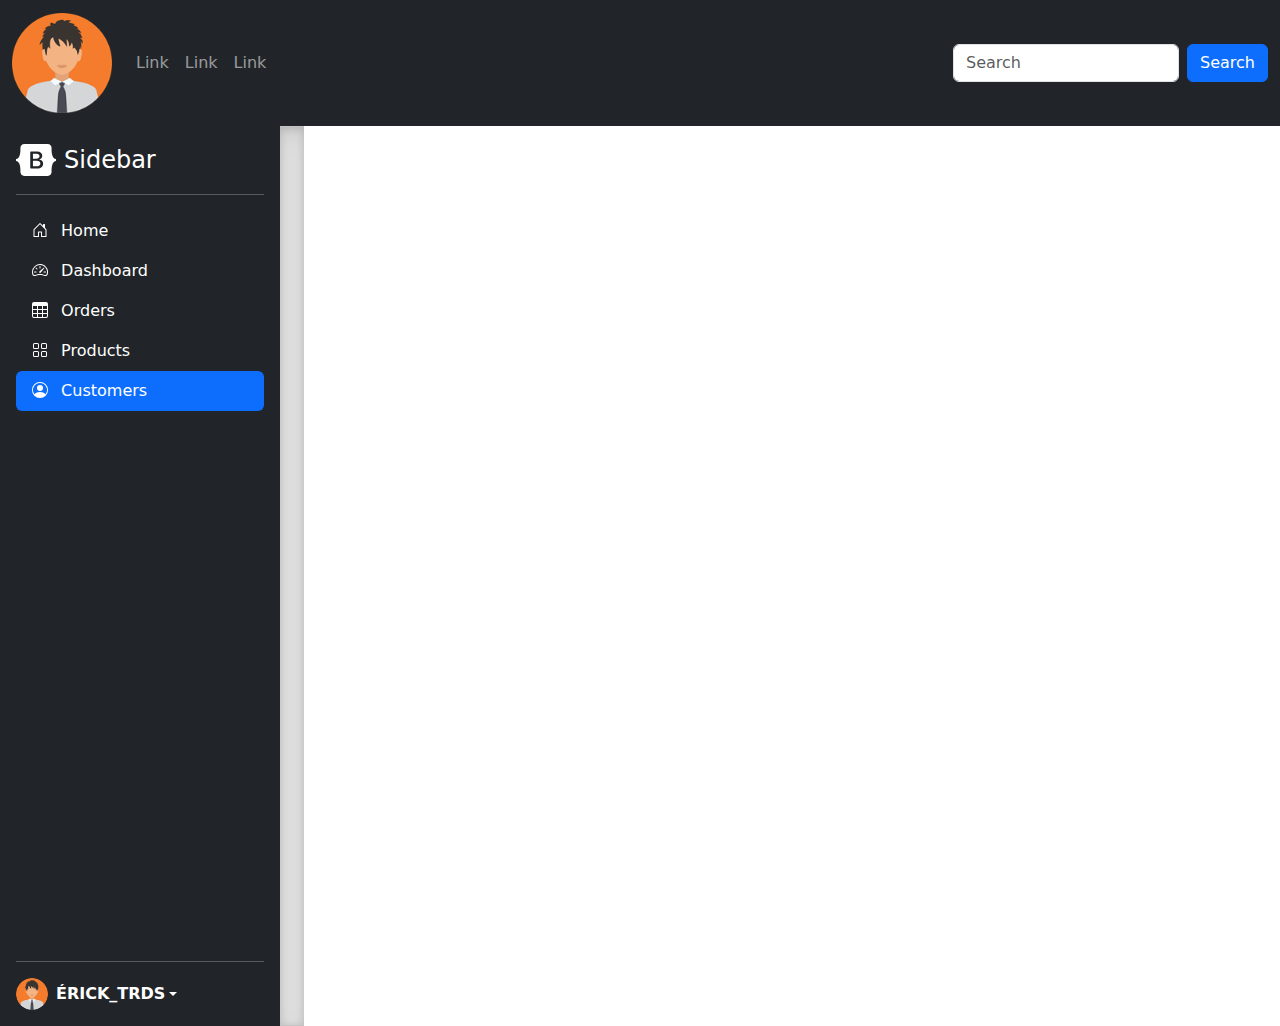
==== customers.html @ a1dfe915 "sitizin" ====
<!DOCTYPE html>
<html lang="br">
<head>
    <meta charset="UTF-8">
    <meta http-equiv="X-UA-Compatible" content="IE=edge">
    <meta name="viewport" content="width=device-width, initial-scale=1.0">
    <title>site érick</title>
    <link href="https://cdn.jsdelivr.net/npm/bootstrap@5.1.2/dist/css/bootstrap.min.css" rel="stylesheet">
    <script src="https://cdn.jsdelivr.net/npm/bootstrap@5.1.2/dist/js/bootstrap.bundle.min.js"></script>

    <link href="css/sidebars.css" rel="stylesheet">
</head>
<body>
    <nav class="navbar navbar-expand-sm navbar-dark bg-dark">
        <div class="container-fluid">
          <a class="navbar-brand" href="perfil.png"><img src="img/perfil.png" width="100"></a>
          <button class="navbar-toggler" type="button" data-bs-toggle="collapse" data-bs-target="#mynavbar">
            <span class="navbar-toggler-icon"></span>
          </button>
          <div class="collapse navbar-collapse" id="mynavbar">
            <ul class="navbar-nav me-auto">
              <li class="nav-item">
                <a class="nav-link" href="javascript:void(0)">Link</a>
              </li>
              <li class="nav-item">
                <a class="nav-link" href="javascript:void(0)">Link</a>
              </li>
              <li class="nav-item">
                <a class="nav-link" href="javascript:void(0)">Link</a>
              </li>
            </ul>
            <form class="d-flex">
              <input class="form-control me-2" type="text" placeholder="Search">
              <button class="btn btn-primary" type="button">Search</button>
            </form>
          </div>
        </div>
      </nav>
      
      
    
<svg xmlns="http://www.w3.org/2000/svg" style="display: none;">
  <symbol id="bootstrap" viewBox="0 0 118 94">
    <title>Bootstrap</title>
    <path fill-rule="evenodd" clip-rule="evenodd" d="M24.509 0c-6.733 0-11.715 5.893-11.492 12.284.214 6.14-.064 14.092-2.066 20.577C8.943 39.365 5.547 43.485 0 44.014v5.972c5.547.529 8.943 4.649 10.951 11.153 2.002 6.485 2.28 14.437 2.066 20.577C12.794 88.106 17.776 94 24.51 94H93.5c6.733 0 11.714-5.893 11.491-12.284-.214-6.14.064-14.092 2.066-20.577 2.009-6.504 5.396-10.624 10.943-11.153v-5.972c-5.547-.529-8.934-4.649-10.943-11.153-2.002-6.484-2.28-14.437-2.066-20.577C105.214 5.894 100.233 0 93.5 0H24.508zM80 57.863C80 66.663 73.436 72 62.543 72H44a2 2 0 01-2-2V24a2 2 0 012-2h18.437c9.083 0 15.044 4.92 15.044 12.474 0 5.302-4.01 10.049-9.119 10.88v.277C75.317 46.394 80 51.21 80 57.863zM60.521 28.34H49.948v14.934h8.905c6.884 0 10.68-2.772 10.68-7.727 0-4.643-3.264-7.207-9.012-7.207zM49.948 49.2v16.458H60.91c7.167 0 10.964-2.876 10.964-8.281 0-5.406-3.903-8.178-11.425-8.178H49.948z"></path>
  </symbol>
  <symbol id="home" viewBox="0 0 16 16">
    <path d="M8.354 1.146a.5.5 0 0 0-.708 0l-6 6A.5.5 0 0 0 1.5 7.5v7a.5.5 0 0 0 .5.5h4.5a.5.5 0 0 0 .5-.5v-4h2v4a.5.5 0 0 0 .5.5H14a.5.5 0 0 0 .5-.5v-7a.5.5 0 0 0-.146-.354L13 5.793V2.5a.5.5 0 0 0-.5-.5h-1a.5.5 0 0 0-.5.5v1.293L8.354 1.146zM2.5 14V7.707l5.5-5.5 5.5 5.5V14H10v-4a.5.5 0 0 0-.5-.5h-3a.5.5 0 0 0-.5.5v4H2.5z"/>
  </symbol>
  <symbol id="speedometer2" viewBox="0 0 16 16">
    <path d="M8 4a.5.5 0 0 1 .5.5V6a.5.5 0 0 1-1 0V4.5A.5.5 0 0 1 8 4zM3.732 5.732a.5.5 0 0 1 .707 0l.915.914a.5.5 0 1 1-.708.708l-.914-.915a.5.5 0 0 1 0-.707zM2 10a.5.5 0 0 1 .5-.5h1.586a.5.5 0 0 1 0 1H2.5A.5.5 0 0 1 2 10zm9.5 0a.5.5 0 0 1 .5-.5h1.5a.5.5 0 0 1 0 1H12a.5.5 0 0 1-.5-.5zm.754-4.246a.389.389 0 0 0-.527-.02L7.547 9.31a.91.91 0 1 0 1.302 1.258l3.434-4.297a.389.389 0 0 0-.029-.518z"/>
    <path fill-rule="evenodd" d="M0 10a8 8 0 1 1 15.547 2.661c-.442 1.253-1.845 1.602-2.932 1.25C11.309 13.488 9.475 13 8 13c-1.474 0-3.31.488-4.615.911-1.087.352-2.49.003-2.932-1.25A7.988 7.988 0 0 1 0 10zm8-7a7 7 0 0 0-6.603 9.329c.203.575.923.876 1.68.63C4.397 12.533 6.358 12 8 12s3.604.532 4.923.96c.757.245 1.477-.056 1.68-.631A7 7 0 0 0 8 3z"/>
  </symbol>
  <symbol id="table" viewBox="0 0 16 16">
    <path d="M0 2a2 2 0 0 1 2-2h12a2 2 0 0 1 2 2v12a2 2 0 0 1-2 2H2a2 2 0 0 1-2-2V2zm15 2h-4v3h4V4zm0 4h-4v3h4V8zm0 4h-4v3h3a1 1 0 0 0 1-1v-2zm-5 3v-3H6v3h4zm-5 0v-3H1v2a1 1 0 0 0 1 1h3zm-4-4h4V8H1v3zm0-4h4V4H1v3zm5-3v3h4V4H6zm4 4H6v3h4V8z"/>
  </symbol>
  <symbol id="people-circle" viewBox="0 0 16 16">
    <path d="M11 6a3 3 0 1 1-6 0 3 3 0 0 1 6 0z"/>
    <path fill-rule="evenodd" d="M0 8a8 8 0 1 1 16 0A8 8 0 0 1 0 8zm8-7a7 7 0 0 0-5.468 11.37C3.242 11.226 4.805 10 8 10s4.757 1.225 5.468 2.37A7 7 0 0 0 8 1z"/>
  </symbol>
  <symbol id="grid" viewBox="0 0 16 16">
    <path d="M1 2.5A1.5 1.5 0 0 1 2.5 1h3A1.5 1.5 0 0 1 7 2.5v3A1.5 1.5 0 0 1 5.5 7h-3A1.5 1.5 0 0 1 1 5.5v-3zM2.5 2a.5.5 0 0 0-.5.5v3a.5.5 0 0 0 .5.5h3a.5.5 0 0 0 .5-.5v-3a.5.5 0 0 0-.5-.5h-3zm6.5.5A1.5 1.5 0 0 1 10.5 1h3A1.5 1.5 0 0 1 15 2.5v3A1.5 1.5 0 0 1 13.5 7h-3A1.5 1.5 0 0 1 9 5.5v-3zm1.5-.5a.5.5 0 0 0-.5.5v3a.5.5 0 0 0 .5.5h3a.5.5 0 0 0 .5-.5v-3a.5.5 0 0 0-.5-.5h-3zM1 10.5A1.5 1.5 0 0 1 2.5 9h3A1.5 1.5 0 0 1 7 10.5v3A1.5 1.5 0 0 1 5.5 15h-3A1.5 1.5 0 0 1 1 13.5v-3zm1.5-.5a.5.5 0 0 0-.5.5v3a.5.5 0 0 0 .5.5h3a.5.5 0 0 0 .5-.5v-3a.5.5 0 0 0-.5-.5h-3zm6.5.5A1.5 1.5 0 0 1 10.5 9h3a1.5 1.5 0 0 1 1.5 1.5v3a1.5 1.5 0 0 1-1.5 1.5h-3A1.5 1.5 0 0 1 9 13.5v-3zm1.5-.5a.5.5 0 0 0-.5.5v3a.5.5 0 0 0 .5.5h3a.5.5 0 0 0 .5-.5v-3a.5.5 0 0 0-.5-.5h-3z"/>
  </symbol>

  <symbol id="chevron-right" viewBox="0 0 16 16">
    <path fill-rule="evenodd" d="M4.646 1.646a.5.5 0 0 1 .708 0l6 6a.5.5 0 0 1 0 .708l-6 6a.5.5 0 0 1-.708-.708L10.293 8 4.646 2.354a.5.5 0 0 1 0-.708z"/>
  </symbol>
  
</svg>

<main>
  <h1 class="visually-hidden">Sidebars examples</h1>

  <div class="d-flex flex-column flex-shrink-0 p-3 text-white bg-dark" style="width: 280px;">
    <a href="/" class="d-flex align-items-center mb-3 mb-md-0 me-md-auto text-white text-decoration-none">
      <svg class="bi me-2" width="40" height="32"><use xlink:href="#bootstrap"/></svg>
      <span class="fs-4">Sidebar</span>
    </a>
    <hr>
    <ul class="nav nav-pills flex-column mb-auto">
      <li class="nav-item">
        <a href="entrada.html" class="nav-link text-white" aria-current="page">
          <svg class="bi me-2" width="16" height="16"><use xlink:href="#home"/></svg>
          Home
        </a>
      </li>
      <li>
        <a href="dashboard.html" class="nav-link text-white">
          <svg class="bi me-2" width="16" height="16"><use xlink:href="#speedometer2"/></svg>
          Dashboard
        </a>
      </li>
      <li>
        <a href="ordens.html" class="nav-link text-white">
          <svg class="bi me-2" width="16" height="16"><use xlink:href="#table"/></svg>
          Orders
        </a>
      </li>
      <li>
        <a href="products.html" class="nav-link text-white">
          <svg class="bi me-2" width="16" height="16"><use xlink:href="#grid"/></svg>
          Products
        </a>
      </li>
      <li>
        <a href="customers.html" class="nav-link active">
          <svg class="bi me-2" width="16" height="16"><use xlink:href="#people-circle"/></svg>
          Customers
        </a>
      </li>
    </ul>
    <hr>
    <div class="dropdown">
      <a href="#" class="d-flex align-items-center text-white text-decoration-none dropdown-toggle" id="dropdownUser1" data-bs-toggle="dropdown" aria-expanded="false">
        <img src="img/perfil.png" alt="" width="32" height="32" class="rounded-circle me-2">
        <strong>ÉRICK_TRDS</strong>
      </a>
      <ul class="dropdown-menu dropdown-menu-dark text-small shadow" aria-labelledby="dropdownUser1">
        <li><a class="dropdown-item" href="#">New project...</a></li>
        <li><a class="dropdown-item" href="#">Settings</a></li>
        <li><a class="dropdown-item" href="#">Profile</a></li>
        <li><hr class="dropdown-divider"></li>
        <li><a class="dropdown-item" href="index.html">Sign out</a></li>
      </ul>
    </div>
  </div>

  <div class="b-example-divider"></div>

  <svg xmlns="http://www.w3.org/2000/svg" style="display: none;">
    <symbol id="check" viewBox="0 0 16 16">
      <title>Check</title>
      <path d="M13.854 3.646a.5.5 0 0 1 0 .708l-7 7a.5.5 0 0 1-.708 0l-3.5-3.5a.5.5 0 1 1 .708-.708L6.5 10.293l6.646-6.647a.5.5 0 0 1 .708 0z"/>
    </symbol>
  </svg>
  
  <div class="container py-3">
    <script src="../assets/dist/js/bootstrap.bundle.min.js"></script>

      <script src="sidebars.js"></script>
  </body>
</html>
---- css/sidebars.css ----
body {
    min-height: 100vh;
    min-height: -webkit-fill-available;
    /* background-color: darkgrey; */
    position: relative;
  }
  
  html {
    height: -webkit-fill-available;
  }
  
  main {
    display: flex;
    flex-wrap: nowrap;
    height: 100vh;
    height: -webkit-fill-available;
    max-height: 100vh;
    overflow-x: auto;
    overflow-y: hidden;
  }
  
  .b-example-divider {
    flex-shrink: 0;
    width: 1.5rem;
    height: 100vh;
    background-color: rgba(0, 0, 0, .1);
    border: solid rgba(0, 0, 0, .15);
    border-width: 1px 0;
    box-shadow: inset 0 .5em 1.5em rgba(0, 0, 0, .1), inset 0 .125em .5em rgba(0, 0, 0, .15);
  }
  
  .bi {
    vertical-align: -.125em;
    pointer-events: none;
    fill: currentColor;
  }
  
  .dropdown-toggle { outline: 0; }
  
  .nav-flush .nav-link {
    border-radius: 0;
  }
  
  .btn-toggle {
    display: inline-flex;
    align-items: center;
    padding: .25rem .5rem;
    font-weight: 600;
    color: rgba(0, 0, 0, .65);
    background-color: transparent;
    border: 0;
  }
  .btn-toggle:hover,
  .btn-toggle:focus {
    color: rgba(0, 0, 0, .85);
    background-color: #d2f4ea;
  }
  
  .btn-toggle::before {
    width: 1.25em;
    line-height: 0;
    content: url("data:image/svg+xml,%3csvg xmlns='http://www.w3.org/2000/svg' width='16' height='16' viewBox='0 0 16 16'%3e%3cpath fill='none' stroke='rgba%280,0,0,.5%29' stroke-linecap='round' stroke-linejoin='round' stroke-width='2' d='M5 14l6-6-6-6'/%3e%3c/svg%3e");
    transition: transform .35s ease;
    transform-origin: .5em 50%;
  }
  
  .btn-toggle[aria-expanded="true"] {
    color: rgba(0, 0, 0, .85);
  }
  .btn-toggle[aria-expanded="true"]::before {
    transform: rotate(90deg);
  }
  
  .btn-toggle-nav a {
    display: inline-flex;
    padding: .1875rem .5rem;
    margin-top: .125rem;
    margin-left: 1.25rem;
    text-decoration: none;
  }
  .btn-toggle-nav a:hover,
  .btn-toggle-nav a:focus {
    background-color: #d2f4ea;
  }
  
  .scrollarea {
    overflow-y: auto;
  }
  
  .fw-semibold { font-weight: 600; }
  .lh-tight { line-height: 1.25; }
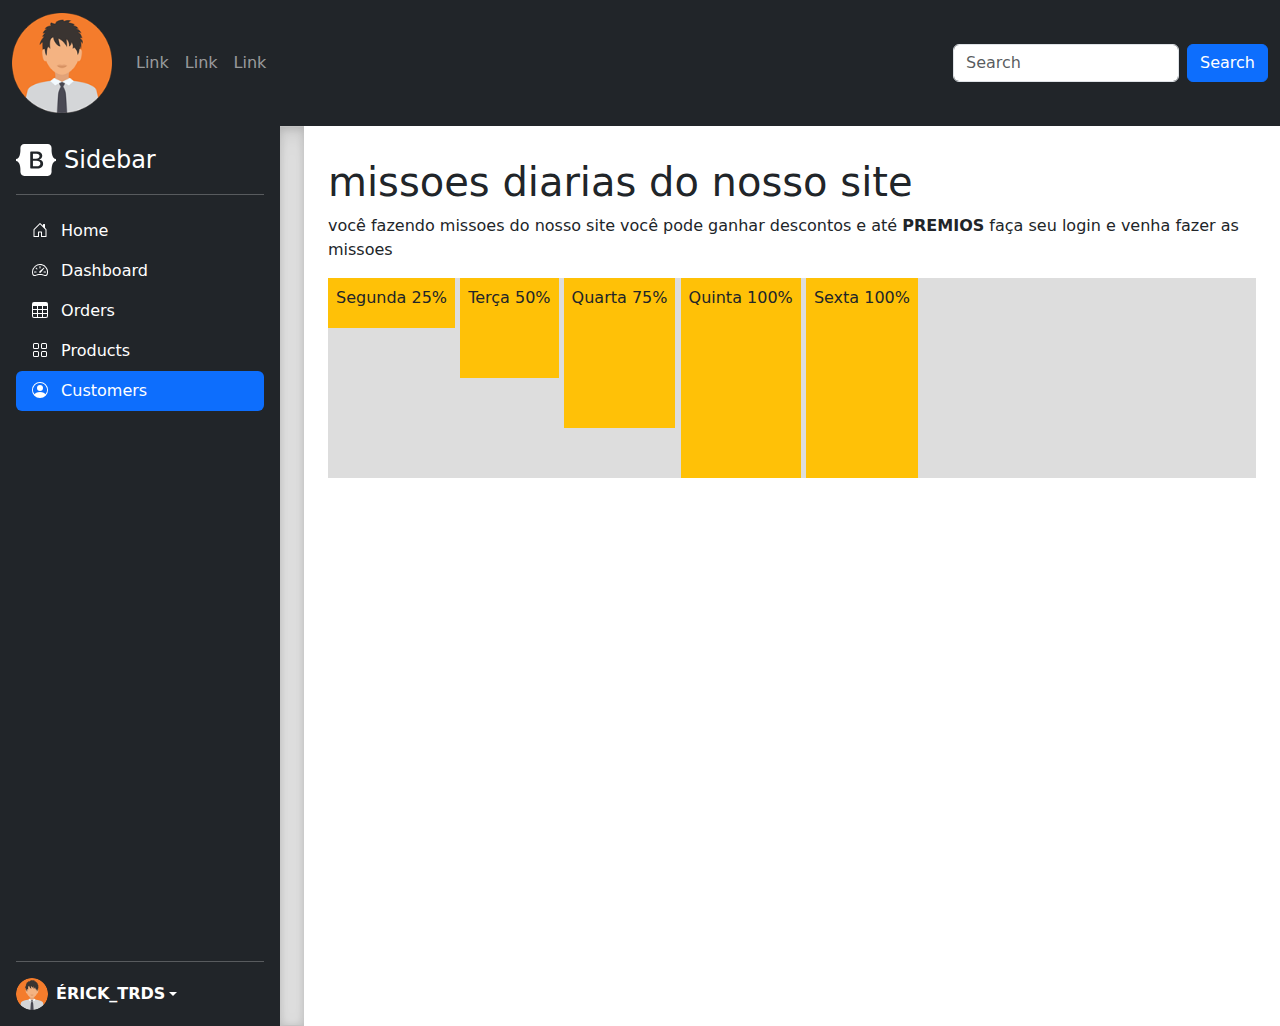
==== commit f62b2e11: "Add files via upload" ====
--- a/customers.html
+++ b/customers.html
@@ -138,5 +138,18 @@
     <script src="../assets/dist/js/bootstrap.bundle.min.js"></script>
 
       <script src="sidebars.js"></script>
+
+      <div class="container mt-3">
+        <h1>missoes diarias do nosso site </h1>
+        <p>você fazendo missoes do nosso site você pode ganhar descontos e até <strong>PREMIOS</strong> faça seu login e venha fazer as missoes</p>
+        <div style="height:200px;background-color:#ddd">
+          <div class="h-25 d-inline-block p-2 bg-warning">Segunda 25%</div>
+          <div class="h-50 d-inline-block p-2 bg-warning">Terça 50%</div>
+          <div class="h-75 d-inline-block p-2 bg-warning">Quarta 75%</div>
+          <div class="h-100 d-inline-block p-2 bg-warning">Quinta 100%</div>
+          <div class="mh-100 d-inline-block p-2 bg-warning" style="height:500px">Sexta 100%</div>
+        </div>
+      </div>
+
   </body>
 </html>